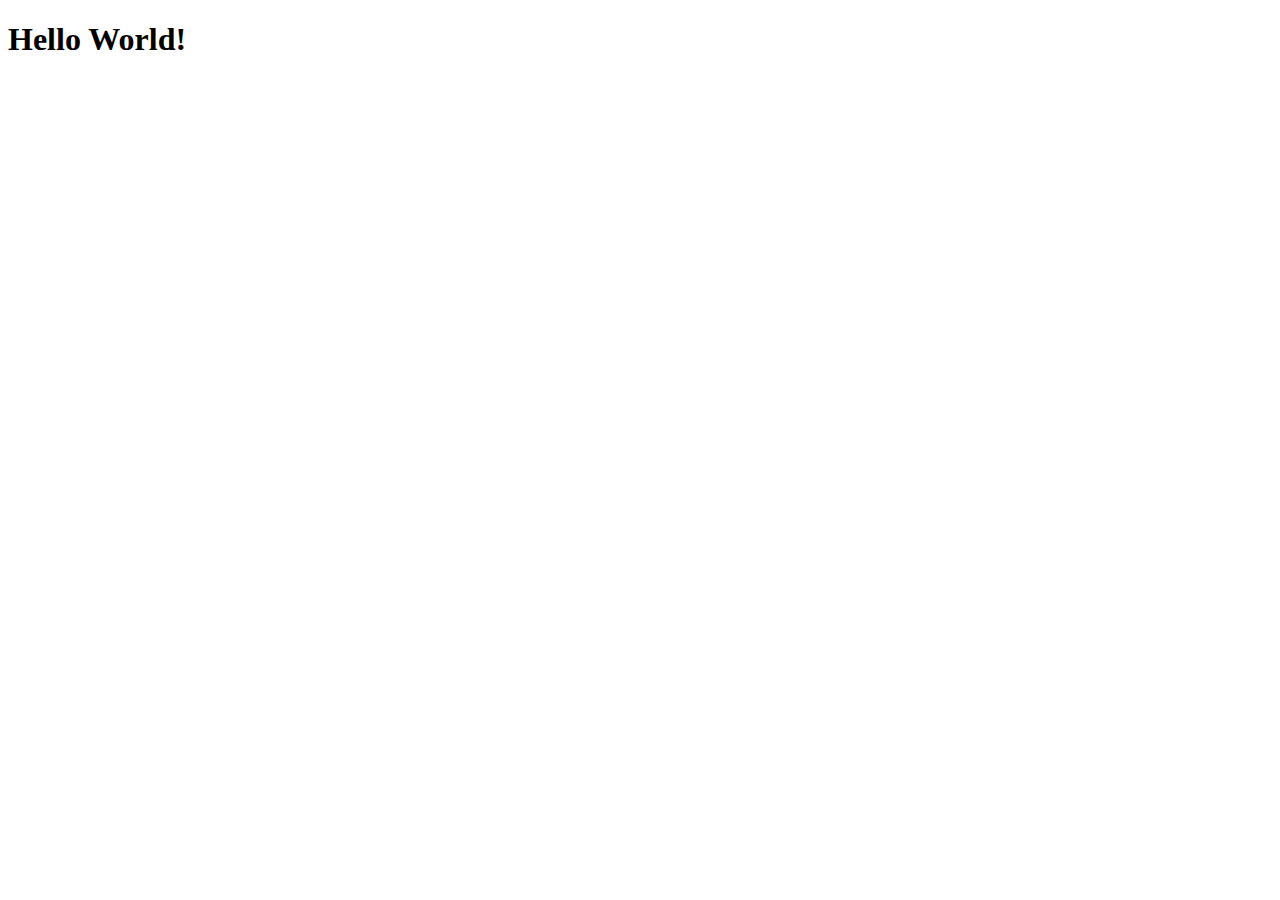
==== index.html @ d6b59990 "Scaffolding del proyecto" ====
<!DOCTYPE html>
<html lang="es">
<head>
    <meta charset="UTF-8">
    <meta name="viewport" content="width=device-width, initial-scale=1.0">
    <title>Document</title>
</head>
<body>
    <h1>Hello World!</h1>
</body>
</html>
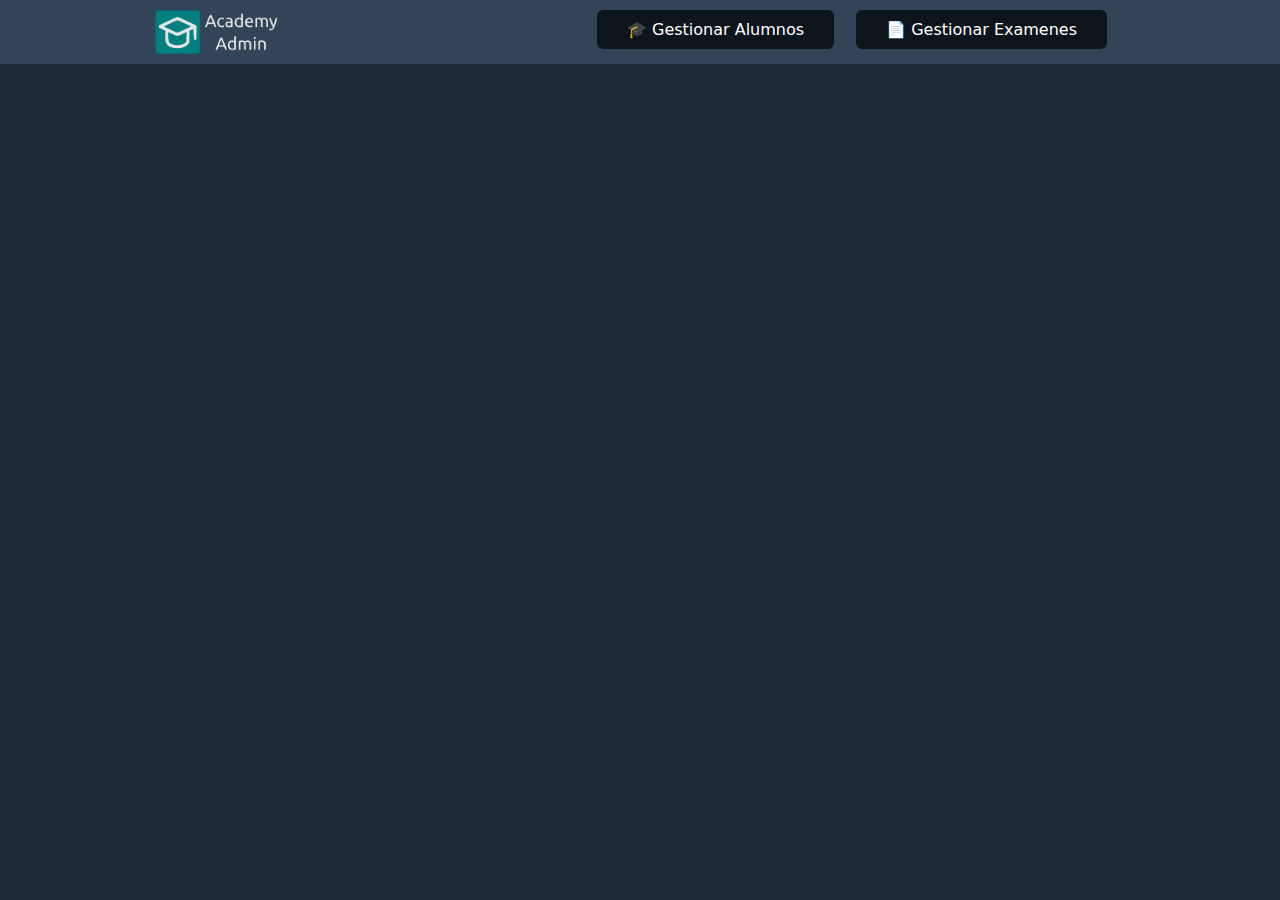
==== commit a8be9d72: "BIG UPDATE - FIX Estilos - IMPLEMENTED NAVBAR Responsivo -  UPDATE index.html" ====
--- a/index.html
+++ b/index.html
@@ -1,11 +1,36 @@
 <!DOCTYPE html>
 <html lang="es">
-<head>
-    <meta charset="UTF-8">
-    <meta name="viewport" content="width=device-width, initial-scale=1.0">
-    <title>Document</title>
-</head>
-<body>
-    <h1>Hello World!</h1>
-</body>
-</html>+  <head>
+    <meta charset="UTF-8" />
+    <meta name="viewport" content="width=device-width, initial-scale=1.0" />
+    <title>Academy Manager</title>
+    <link rel="shortcut icon" href="public/img/favicon.png" type="image/x-icon" />
+    <!-- Librerias JS de funciones auxiliares -->
+    <script defer src="public/js/navbar.js"></script>
+    <!-- Framework CSS -->
+    <link rel="stylesheet" href="public/css/water.css" />
+    <!-- Hojas de estilo adicionales -->
+    <link rel="stylesheet" href="public/css/style.css" />
+  </head>
+  <body>
+    <!--Navbar-->
+    <nav class="navbar">
+      <img id="aInicio" src="public/img/logo.png" class="logo" alt="LOGO" />
+      <div class="enlaces">
+        <button id="aAlumnos">🎓 Gestionar Alumnos</button>
+        <button id="aExamenes">📄 Gestionar Examenes</button>
+      </div>
+
+      <button id="btnMenuMovil">
+        <img width="36" src="public/img/iconosPagina/menu.png" />
+      </button>
+    </nav>
+
+    <!-- Menu para el modo movil-->
+    <div id="enlaces-movil" class="enlaces-movil oculto">
+      <button id="aAlumnosM">🎓 Gestionar Alumnos</button>
+      <button id="aExamenesM">📄 Gestionar Examenes</button>
+    </div>
+    <!-- Parte principal de la pagina -->
+  </body>
+</html>
--- a/public/css/water.css
+++ b/public/css/water.css
@@ -0,0 +1 @@
+:root{--background-body:#202b38;--background:#161f27;--background-alt:#1a242f;--selection:#1c76c5;--text-main:#dbdbdb;--text-bright:#fff;--text-muted:#a9b1ba;--links:#41adff;--focus:rgba(0,150,191,0.67);--border:#526980;--code:#ffbe85;--animation-duration:0.1s;--button-base:#0c151c;--button-hover:#040a0f;--scrollbar-thumb:var(--button-hover);--scrollbar-thumb-hover:#000;--form-placeholder:#a9a9a9;--form-text:#fff;--variable:#d941e2;--highlight:#efdb43;--select-arrow:url("data:image/svg+xml;charset=utf-8,%3Csvg xmlns='http://www.w3.org/2000/svg' height='63' width='117' fill='%23efefef'%3E%3Cpath d='M115 2c-1-2-4-2-5 0L59 53 7 2a4 4 0 00-5 5l54 54 2 2 3-2 54-54c2-1 2-4 0-5z'/%3E%3C/svg%3E")}html{scrollbar-color:#040a0f #202b38;scrollbar-color:var(--scrollbar-thumb) var(--background-body);scrollbar-width:thin}body{font-family:system-ui,-apple-system,BlinkMacSystemFont,Segoe UI,Roboto,Oxygen,Ubuntu,Cantarell,Fira Sans,Droid Sans,Helvetica Neue,Segoe UI Emoji,Apple Color Emoji,Noto Color Emoji,sans-serif;line-height:1.4;max-width:800px;margin:20px auto;padding:0 10px;word-wrap:break-word;color:#dbdbdb;color:var(--text-main);background:#202b38;background:var(--background-body);text-rendering:optimizeLegibility}button,input,textarea{transition:background-color .1s linear,border-color .1s linear,color .1s linear,box-shadow .1s linear,transform .1s ease;transition:background-color var(--animation-duration) linear,border-color var(--animation-duration) linear,color var(--animation-duration) linear,box-shadow var(--animation-duration) linear,transform var(--animation-duration) ease}h1{font-size:2.2em;margin-top:0}h1,h2,h3,h4,h5,h6{margin-bottom:12px;margin-top:24px}h1,h2,h3,h4,h5,h6,strong{color:#fff;color:var(--text-bright)}b,h1,h2,h3,h4,h5,h6,strong,th{font-weight:600}q:after,q:before{content:none}blockquote,q{border-left:4px solid rgba(0,150,191,.67);border-left:4px solid var(--focus);margin:1.5em 0;padding:.5em 1em;font-style:italic}blockquote>footer{font-style:normal;border:0}address,blockquote cite{font-style:normal}a[href^=mailto\:]:before{content:"📧 "}a[href^=tel\:]:before{content:"📞 "}a[href^=sms\:]:before{content:"💬 "}mark{background-color:#efdb43;background-color:var(--highlight);border-radius:2px;padding:0 2px;color:#000}a>code,a>strong{color:inherit}button,input[type=button],input[type=checkbox],input[type=radio],input[type=range],input[type=reset],input[type=submit],select{cursor:pointer}input,select{display:block}[type=checkbox],[type=radio]{display:initial}button,input,select,textarea{color:#fff;color:var(--form-text);background-color:#161f27;background-color:var(--background);font-family:inherit;font-size:inherit;margin-right:6px;margin-bottom:6px;padding:10px;border:none;border-radius:6px;outline:none}button,input[type=button],input[type=reset],input[type=submit]{background-color:#0c151c;background-color:var(--button-base);padding-right:30px;padding-left:30px}button:hover,input[type=button]:hover,input[type=reset]:hover,input[type=submit]:hover{background:#040a0f;background:var(--button-hover)}input[type=color]{min-height:2rem;padding:8px;cursor:pointer}input[type=checkbox],input[type=radio]{height:1em;width:1em}input[type=radio]{border-radius:100%}input{vertical-align:top}label{vertical-align:middle;margin-bottom:4px;display:inline-block}button,input:not([type=checkbox]):not([type=radio]),input[type=range],select,textarea{-webkit-appearance:none}textarea{display:block;margin-right:0;box-sizing:border-box;resize:vertical}textarea:not([cols]){width:100%}textarea:not([rows]){min-height:40px;height:140px}select{background:#161f27 url("data:image/svg+xml;charset=utf-8,%3Csvg xmlns='http://www.w3.org/2000/svg' height='63' width='117' fill='%23efefef'%3E%3Cpath d='M115 2c-1-2-4-2-5 0L59 53 7 2a4 4 0 00-5 5l54 54 2 2 3-2 54-54c2-1 2-4 0-5z'/%3E%3C/svg%3E") calc(100% - 12px) 50%/12px no-repeat;background:var(--background) var(--select-arrow) calc(100% - 12px) 50%/12px no-repeat;padding-right:35px}select::-ms-expand{display:none}select[multiple]{padding-right:10px;background-image:none;overflow-y:auto}button:focus,input:focus,select:focus,textarea:focus{box-shadow:0 0 0 2px rgba(0,150,191,.67);box-shadow:0 0 0 2px var(--focus)}button:active,input[type=button]:active,input[type=checkbox]:active,input[type=radio]:active,input[type=range]:active,input[type=reset]:active,input[type=submit]:active{transform:translateY(2px)}button:disabled,input:disabled,select:disabled,textarea:disabled{cursor:not-allowed;opacity:.5}::-moz-placeholder{color:#a9a9a9;color:var(--form-placeholder)}:-ms-input-placeholder{color:#a9a9a9;color:var(--form-placeholder)}::-ms-input-placeholder{color:#a9a9a9;color:var(--form-placeholder)}::placeholder{color:#a9a9a9;color:var(--form-placeholder)}fieldset{border:1px solid rgba(0,150,191,.67);border:1px solid var(--focus);border-radius:6px;margin:0 0 12px;padding:10px}legend{font-size:.9em;font-weight:600}input[type=range]{margin:10px 0;padding:10px 0;background:transparent}input[type=range]:focus{outline:none}input[type=range]::-webkit-slider-runnable-track{width:100%;height:9.5px;-webkit-transition:.2s;transition:.2s;background:#161f27;background:var(--background);border-radius:3px}input[type=range]::-webkit-slider-thumb{box-shadow:0 1px 1px #000,0 0 1px #0d0d0d;height:20px;width:20px;border-radius:50%;background:#526980;background:var(--border);-webkit-appearance:none;margin-top:-7px}input[type=range]:focus::-webkit-slider-runnable-track{background:#161f27;background:var(--background)}input[type=range]::-moz-range-track{width:100%;height:9.5px;-moz-transition:.2s;transition:.2s;background:#161f27;background:var(--background);border-radius:3px}input[type=range]::-moz-range-thumb{box-shadow:1px 1px 1px #000,0 0 1px #0d0d0d;height:20px;width:20px;border-radius:50%;background:#526980;background:var(--border)}input[type=range]::-ms-track{width:100%;height:9.5px;background:transparent;border-color:transparent;border-width:16px 0;color:transparent}input[type=range]::-ms-fill-lower,input[type=range]::-ms-fill-upper{background:#161f27;background:var(--background);border:.2px solid #010101;border-radius:3px;box-shadow:1px 1px 1px #000,0 0 1px #0d0d0d}input[type=range]::-ms-thumb{box-shadow:1px 1px 1px #000,0 0 1px #0d0d0d;border:1px solid #000;height:20px;width:20px;border-radius:50%;background:#526980;background:var(--border)}input[type=range]:focus::-ms-fill-lower,input[type=range]:focus::-ms-fill-upper{background:#161f27;background:var(--background)}a{text-decoration:none;color:#41adff;color:var(--links)}a:hover{text-decoration:underline}code,samp,time{background:#161f27;background:var(--background);color:#ffbe85;color:var(--code);padding:2.5px 5px;border-radius:6px;font-size:1em}pre>code{padding:10px;display:block;overflow-x:auto}var{color:#d941e2;color:var(--variable);font-style:normal;font-family:monospace}kbd{background:#161f27;background:var(--background);border:1px solid #526980;border:1px solid var(--border);border-radius:2px;color:#dbdbdb;color:var(--text-main);padding:2px 4px}img,video{max-width:100%;height:auto}hr{border:none;border-top:1px solid #526980;border-top:1px solid var(--border)}table{border-collapse:collapse;margin-bottom:10px;width:100%;table-layout:fixed}table caption,td,th{text-align:left}td,th{padding:6px;vertical-align:top;word-wrap:break-word}thead{border-bottom:1px solid #526980;border-bottom:1px solid var(--border)}tfoot{border-top:1px solid #526980;border-top:1px solid var(--border)}tbody tr:nth-child(2n){background-color:#161f27;background-color:var(--background)}tbody tr:nth-child(2n) button{background-color:#1a242f;background-color:var(--background-alt)}tbody tr:nth-child(2n) button:hover{background-color:#202b38;background-color:var(--background-body)}::-webkit-scrollbar{height:10px;width:10px}::-webkit-scrollbar-track{background:#161f27;background:var(--background);border-radius:6px}::-webkit-scrollbar-thumb{background:#040a0f;background:var(--scrollbar-thumb);border-radius:6px}::-webkit-scrollbar-thumb:hover{background:#000;background:var(--scrollbar-thumb-hover)}::-moz-selection{background-color:#1c76c5;background-color:var(--selection);color:#fff;color:var(--text-bright)}::selection{background-color:#1c76c5;background-color:var(--selection);color:#fff;color:var(--text-bright)}details{display:flex;flex-direction:column;align-items:flex-start;background-color:#1a242f;background-color:var(--background-alt);padding:10px 10px 0;margin:1em 0;border-radius:6px;overflow:hidden}details[open]{padding:10px}details>:last-child{margin-bottom:0}details[open] summary{margin-bottom:10px}summary{display:list-item;background-color:#161f27;background-color:var(--background);padding:10px;margin:-10px -10px 0;cursor:pointer;outline:none}summary:focus,summary:hover{text-decoration:underline}details>:not(summary){margin-top:0}summary::-webkit-details-marker{color:#dbdbdb;color:var(--text-main)}dialog{background-color:#1a242f;background-color:var(--background-alt);color:#dbdbdb;color:var(--text-main);border-radius:6px;border:#526980;border-color:var(--border);padding:10px 30px}dialog>header:first-child{background-color:#161f27;background-color:var(--background);border-radius:6px 6px 0 0;margin:-10px -30px 10px;padding:10px;text-align:center}dialog::-webkit-backdrop{background:rgba(0,0,0,.61);-webkit-backdrop-filter:blur(4px);backdrop-filter:blur(4px)}dialog::backdrop{background:rgba(0,0,0,.61);-webkit-backdrop-filter:blur(4px);backdrop-filter:blur(4px)}footer{border-top:1px solid #526980;border-top:1px solid var(--border);padding-top:10px;color:#a9b1ba;color:var(--text-muted)}body>footer{margin-top:40px}@media print{body,button,code,details,input,pre,summary,textarea{background-color:#fff}button,input,textarea{border:1px solid #000}body,button,code,footer,h1,h2,h3,h4,h5,h6,input,pre,strong,summary,textarea{color:#000}summary::marker{color:#000}summary::-webkit-details-marker{color:#000}tbody tr:nth-child(2n){background-color:#f2f2f2}a{color:#00f;text-decoration:underline}}--- a/public/css/style.css
+++ b/public/css/style.css
@@ -0,0 +1,92 @@
+/* Este fichero CSS incluye algunos estilos adicionales */
+
+/* Tales como 
+- Navbar
+- Landing page
+- Divisiones para el control de errores
+- Adaptaciones del framework WaterCSS
+*/
+
+*,
+*::before,
+*::after {
+  box-sizing: border-box;
+}
+
+/* Estilos para la division de errores */
+.divErrores {
+  margin-top: 1rem;
+  background-color: rgb(196, 80, 80);
+  border-radius: 0.3rem;
+  padding-inline: 0.5rem;
+}
+
+.divErrores ul {
+  margin-top: 0.3rem;
+}
+
+/* Estilos para el listado parametrizado */
+
+.listadoParam {
+  margin-top: 4.8rem;
+}
+
+/* Estilos de la navbar */
+
+.navbar {
+  position: fixed;
+  top: 0;
+  left: 0;
+  width: 100vw;
+  background-color: #334458;
+  height: 4rem;
+
+  display: flex;
+  justify-content: space-around;
+  align-items: center;
+}
+.enlaces {
+  color: whitesmoke;
+  text-decoration: none;
+  padding: 1rem;
+  display: flex;
+  gap: 1rem;
+}
+
+#btnMenuMovil {
+  display: none;
+}
+
+.enlaces-movil {
+  display: contents;
+  padding-top: 4rem;
+  padding-left: 0.4rem;
+  display: flex;
+  justify-content: center;
+  flex-direction: column;
+  background-color: #4a6380;
+}
+
+.oculto {
+  display: none;
+}
+
+.logo {
+  width: 8rem;
+}
+
+.logo:hover {
+  width: 9rem;
+}
+
+/* Media query para la responsividad de la navbar */
+
+@media only screen and (max-width: 650px) {
+  .enlaces {
+    display: none;
+  }
+
+  #btnMenuMovil {
+    display: contents;
+  }
+}
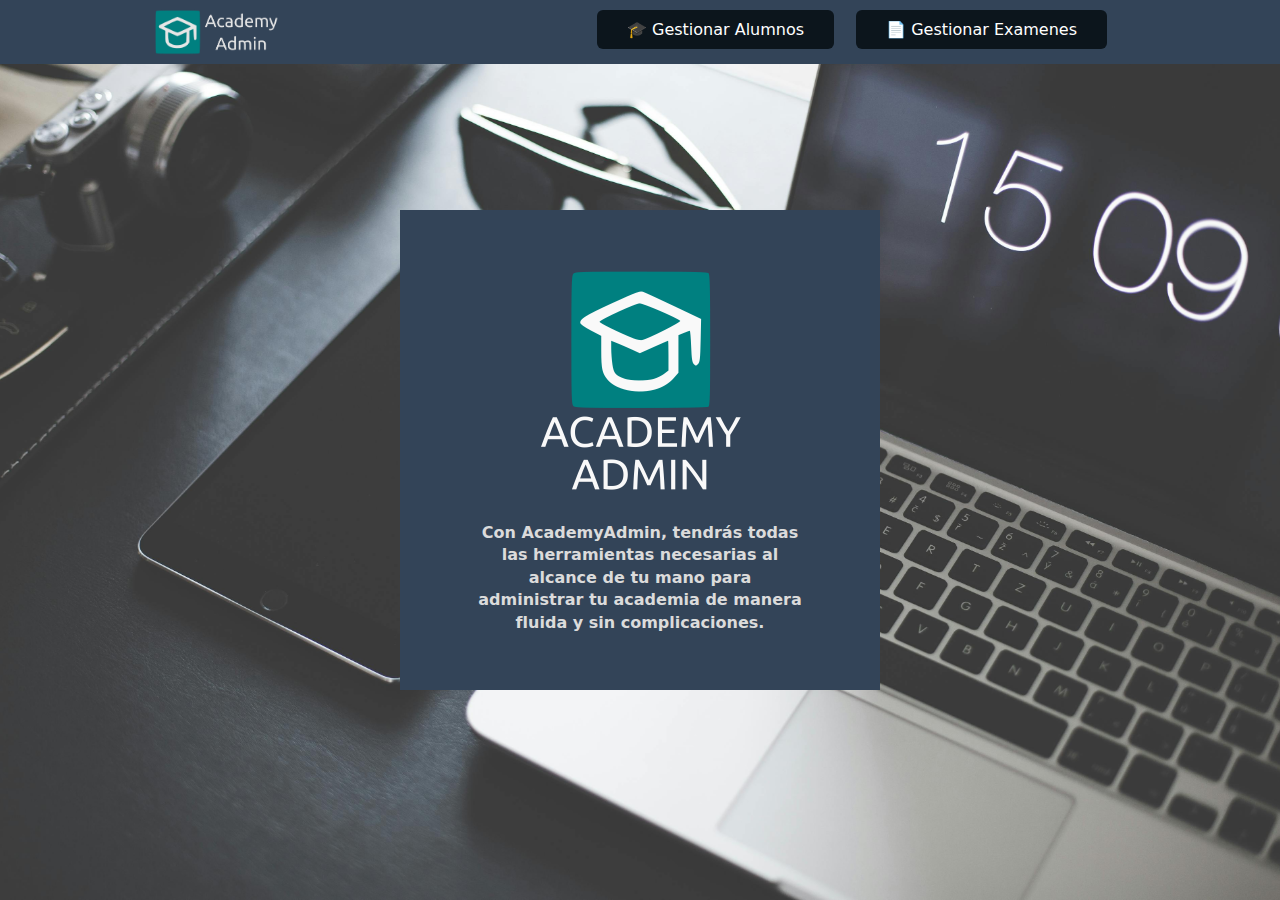
==== commit 440a8ea3: "hecho el landing" ====
--- a/index.html
+++ b/index.html
@@ -4,7 +4,11 @@
     <meta charset="UTF-8" />
     <meta name="viewport" content="width=device-width, initial-scale=1.0" />
     <title>Academy Manager</title>
-    <link rel="shortcut icon" href="public/img/favicon.png" type="image/x-icon" />
+    <link
+      rel="shortcut icon"
+      href="public/img/favicon.png"
+      type="image/x-icon"
+    />
     <!-- Librerias JS de funciones auxiliares -->
     <script defer src="public/js/navbar.js"></script>
     <!-- Framework CSS -->
@@ -12,7 +16,7 @@
     <!-- Hojas de estilo adicionales -->
     <link rel="stylesheet" href="public/css/style.css" />
   </head>
-  <body>
+  <body id="bodyLanding">
     <!--Navbar-->
     <nav class="navbar">
       <img id="aInicio" src="public/img/logo.png" class="logo" alt="LOGO" />
@@ -32,5 +36,15 @@
       <button id="aExamenesM">📄 Gestionar Examenes</button>
     </div>
     <!-- Parte principal de la pagina -->
+    <div id="mainLanding">
+      <div class="card">
+        <img src="./public/img/landingLogo.png" />
+        <p>
+          Con AcademyAdmin, tendrás todas las herramientas necesarias al alcance
+          de tu mano para administrar tu academia de manera fluida y sin
+          complicaciones.
+        </p>
+      </div>
+    </div>
   </body>
 </html>
--- a/public/css/style.css
+++ b/public/css/style.css
@@ -13,6 +13,45 @@
   box-sizing: border-box;
 }
 
+/* Landing */
+#bodyLanding {
+  height: 100vh;
+  width: 100vw;
+  margin: 0;
+  padding: 0;
+}
+
+#mainLanding {
+  height: 100%;
+  width: 100vw;
+  background-image: url(../img/landing.jpg);
+  background-size: cover;
+  background-position: center;
+  display: flex;
+  justify-content: center;
+  align-items: center;
+}
+
+.card {
+  width: 30rem;
+  height: 30rem;
+  background-color: #334458;
+  display: flex;
+  justify-content: center;
+  padding: 2rem;
+  align-items: center;
+  flex-direction: column;
+}
+
+.card img{
+width: 16rem;
+}
+
+.card p {
+  width: 80%;
+  text-align: center;
+  font-weight: 800;
+}
 /* Estilos para la division de errores */
 .divErrores {
   margin-top: 1rem;
@@ -59,7 +98,10 @@
 
 .enlaces-movil {
   display: contents;
-  padding-top: 4rem;
+  position: fixed;
+  top: 4rem;
+  right: 2.5rem;
+  padding-top: 0.4rem;
   padding-left: 0.4rem;
   display: flex;
   justify-content: center;
@@ -90,3 +132,10 @@
     display: contents;
   }
 }
+
+/* Media query por si redimensiona la ventana con el menu abierto */
+@media only screen and (min-width: 650px) {
+  .enlaces-movil {
+    display: none;
+  }
+}
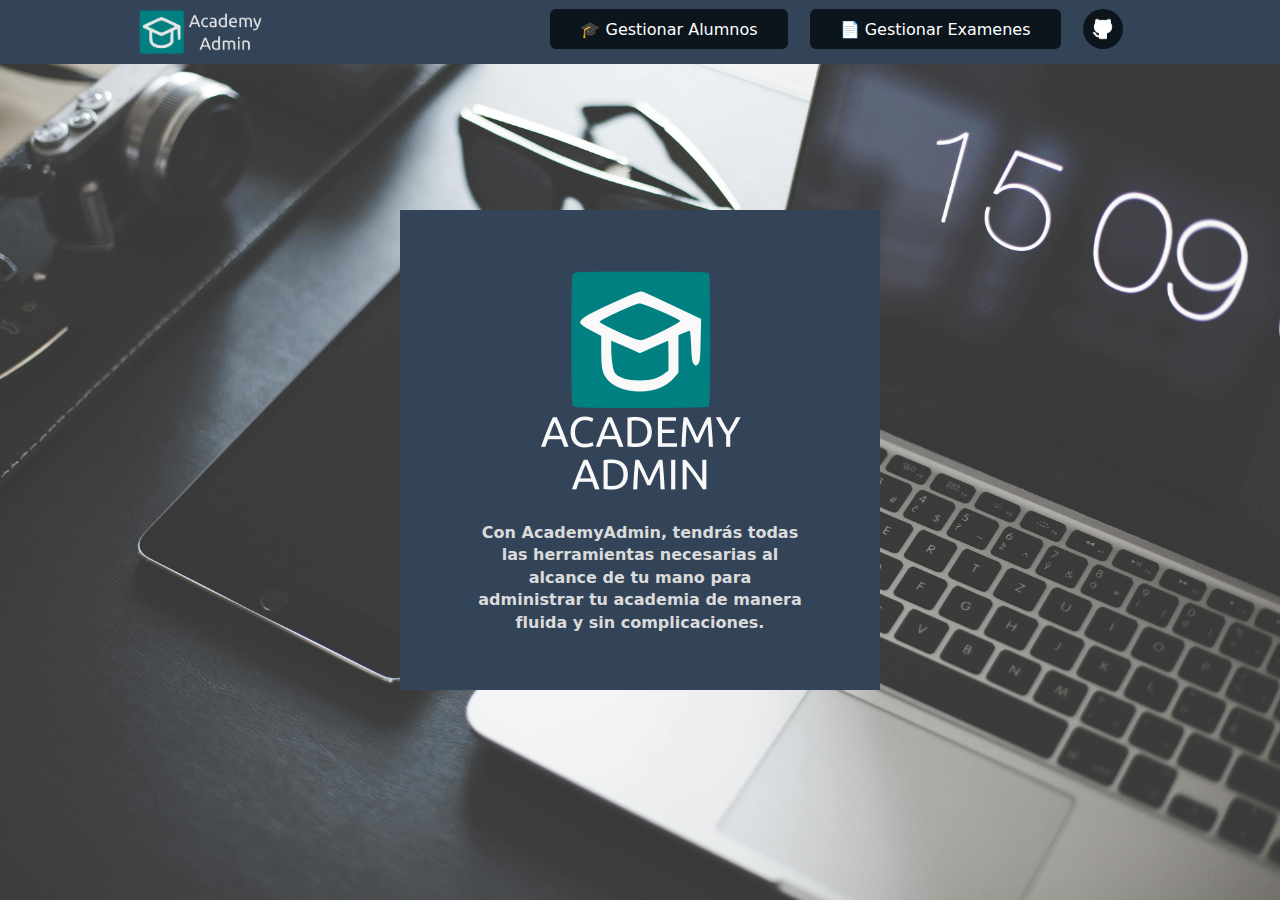
==== commit 12ac630c: "Proyecto finalizado" ====
--- a/index.html
+++ b/index.html
@@ -23,6 +23,9 @@
       <div class="enlaces">
         <button id="aAlumnos">🎓 Gestionar Alumnos</button>
         <button id="aExamenes">📄 Gestionar Examenes</button>
+        <button id="aGithub">
+          <img src="public/img/iconosPagina/git.png" width="24" />
+        </button>
       </div>
 
       <button id="btnMenuMovil">
@@ -34,6 +37,9 @@
     <div id="enlaces-movil" class="enlaces-movil oculto">
       <button id="aAlumnosM">🎓 Gestionar Alumnos</button>
       <button id="aExamenesM">📄 Gestionar Examenes</button>
+      <button id="aGithubM">
+        <img src="public/img/iconosPagina/git.png" width="16" /> Github
+      </button>
     </div>
     <!-- Parte principal de la pagina -->
     <div id="mainLanding">
--- a/public/css/style.css
+++ b/public/css/style.css
@@ -43,8 +43,8 @@
   flex-direction: column;
 }
 
-.card img{
-width: 16rem;
+.card img {
+  width: 16rem;
 }
 
 .card p {
@@ -96,6 +96,28 @@
   display: none;
 }
 
+#aGithub {
+  display: flex;
+  justify-content: center;
+  align-items: center;
+  padding: 0.5rem;
+  border-radius: 5rem;
+}
+
+#aGithub img {
+  pointer-events: none;
+}
+
+#aGithubM {
+  display: flex;
+  justify-content: center;
+  gap: 0.3rem;
+}
+
+#aGithubM img {
+  pointer-events: none;
+}
+
 .enlaces-movil {
   display: contents;
   position: fixed;
@@ -123,7 +145,7 @@
 
 /* Media query para la responsividad de la navbar */
 
-@media only screen and (max-width: 650px) {
+@media only screen and (max-width: 750px) {
   .enlaces {
     display: none;
   }
@@ -134,7 +156,7 @@
 }
 
 /* Media query por si redimensiona la ventana con el menu abierto */
-@media only screen and (min-width: 650px) {
+@media only screen and (min-width: 750px) {
   .enlaces-movil {
     display: none;
   }
